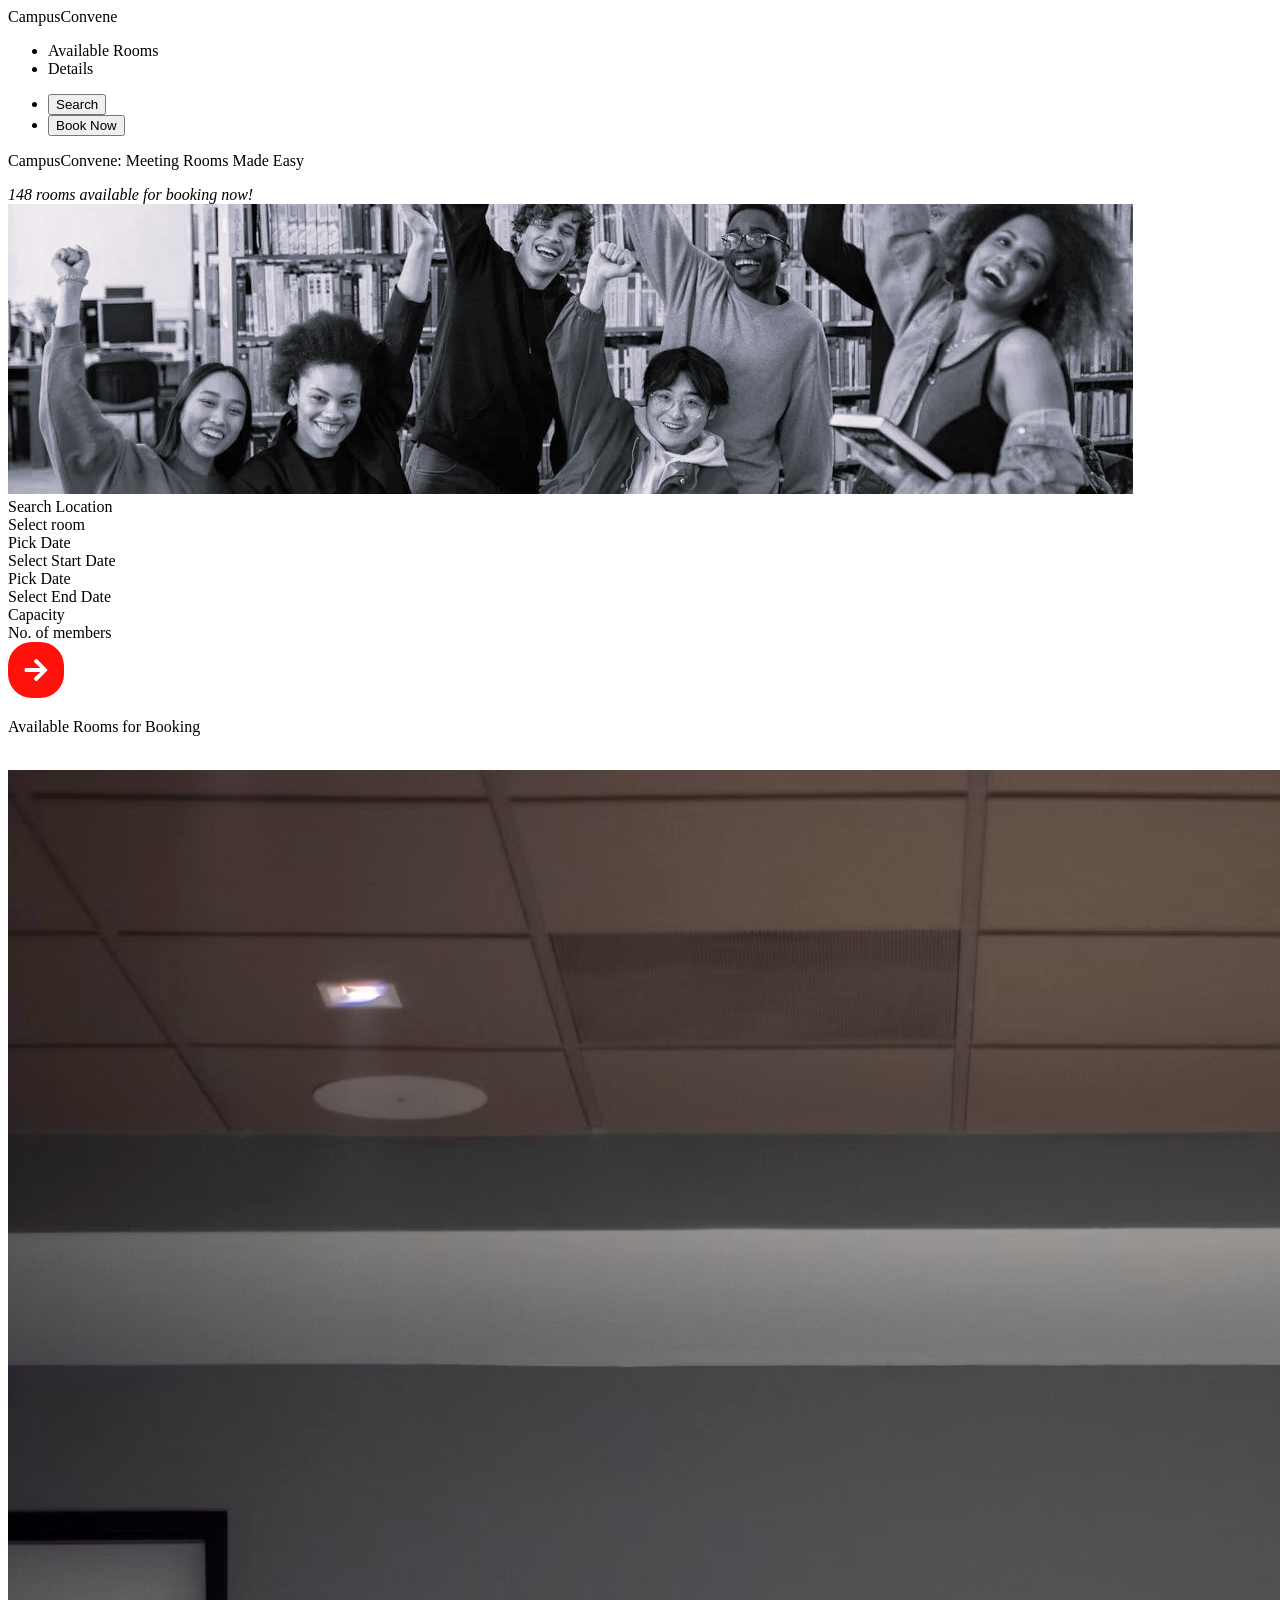
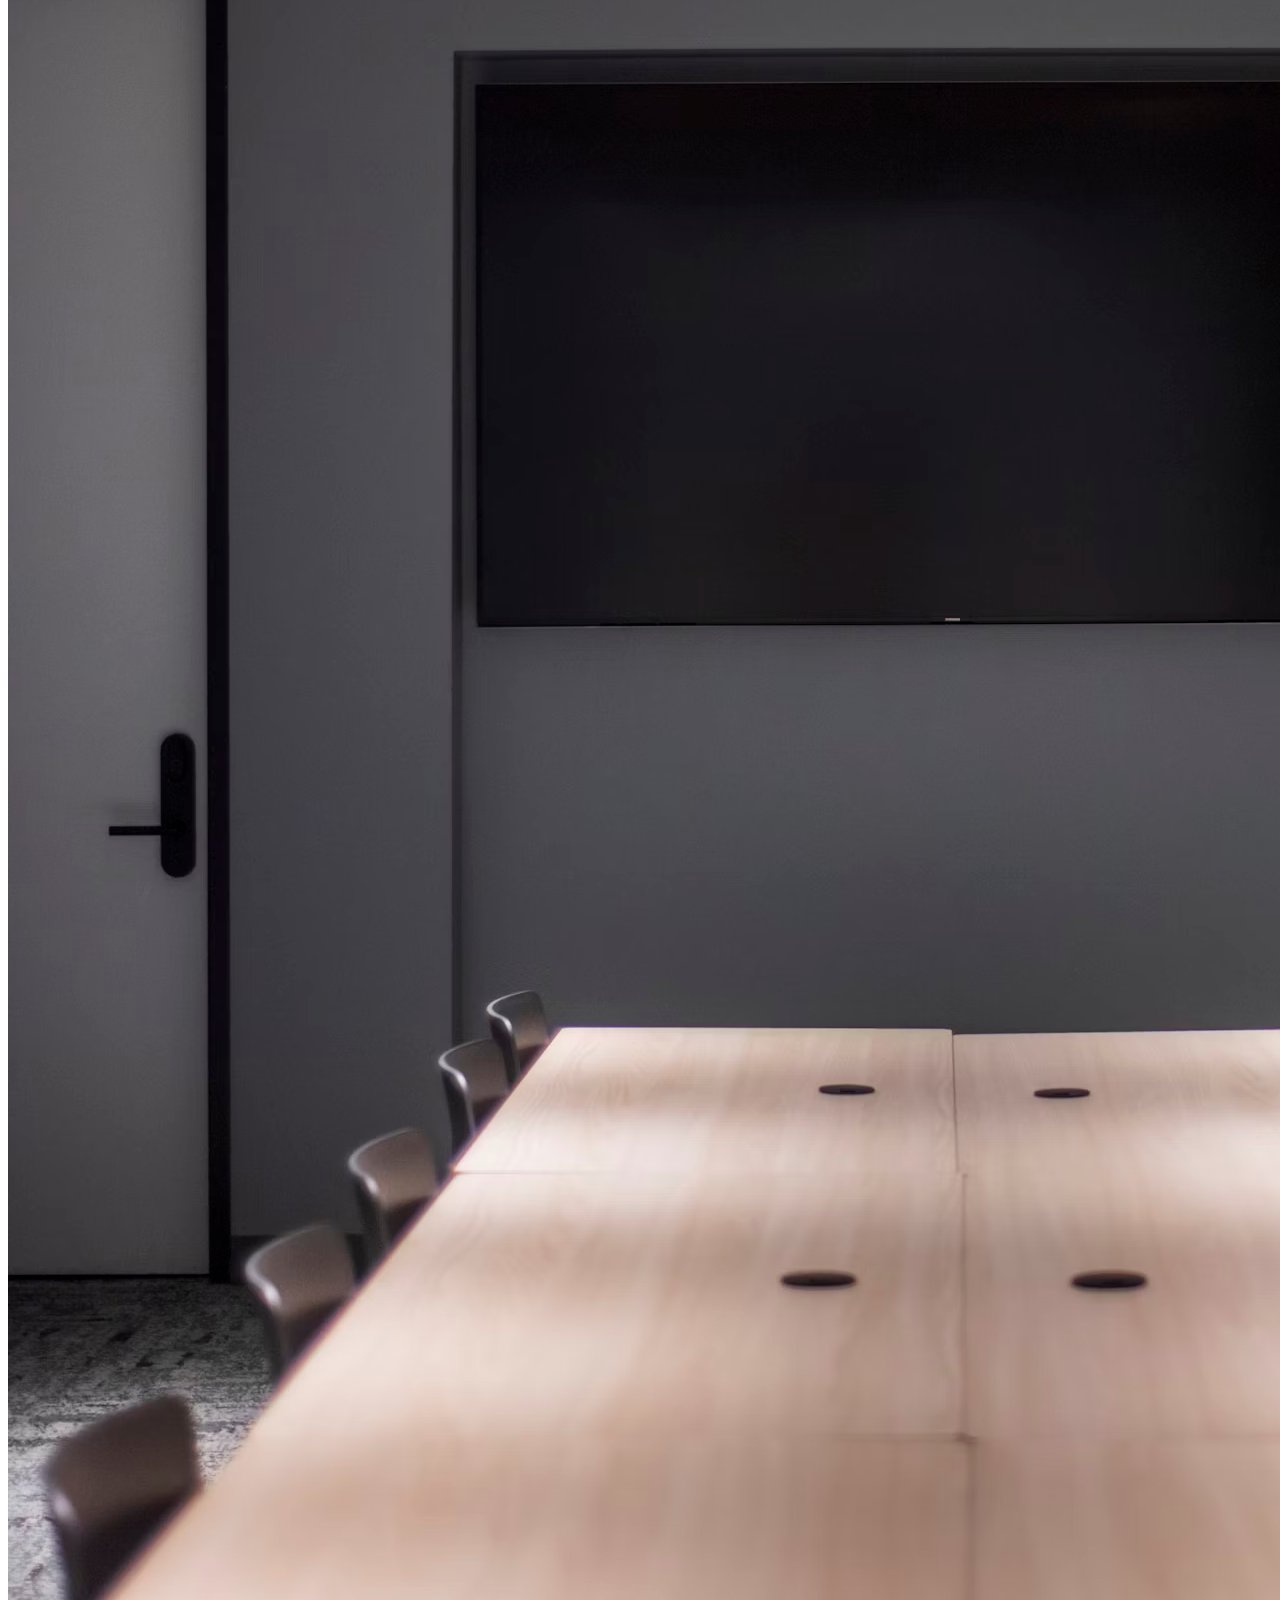
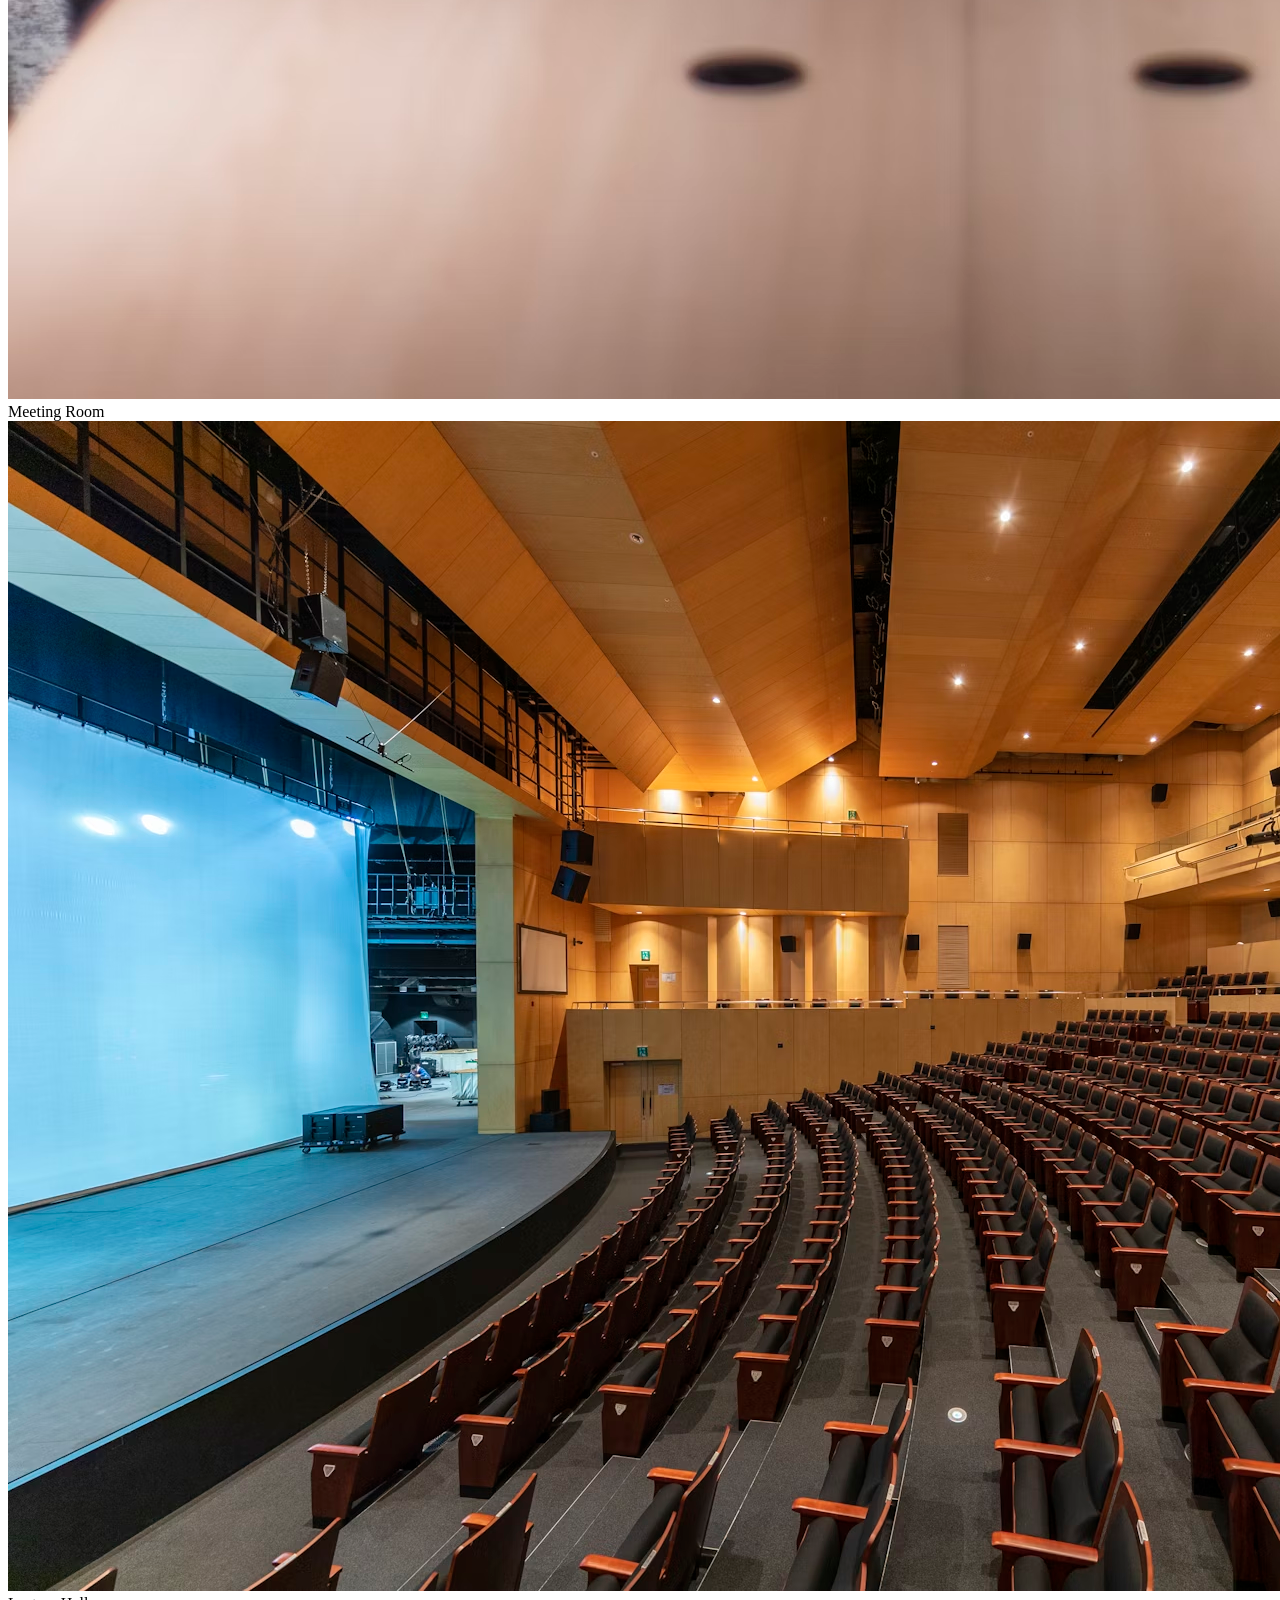
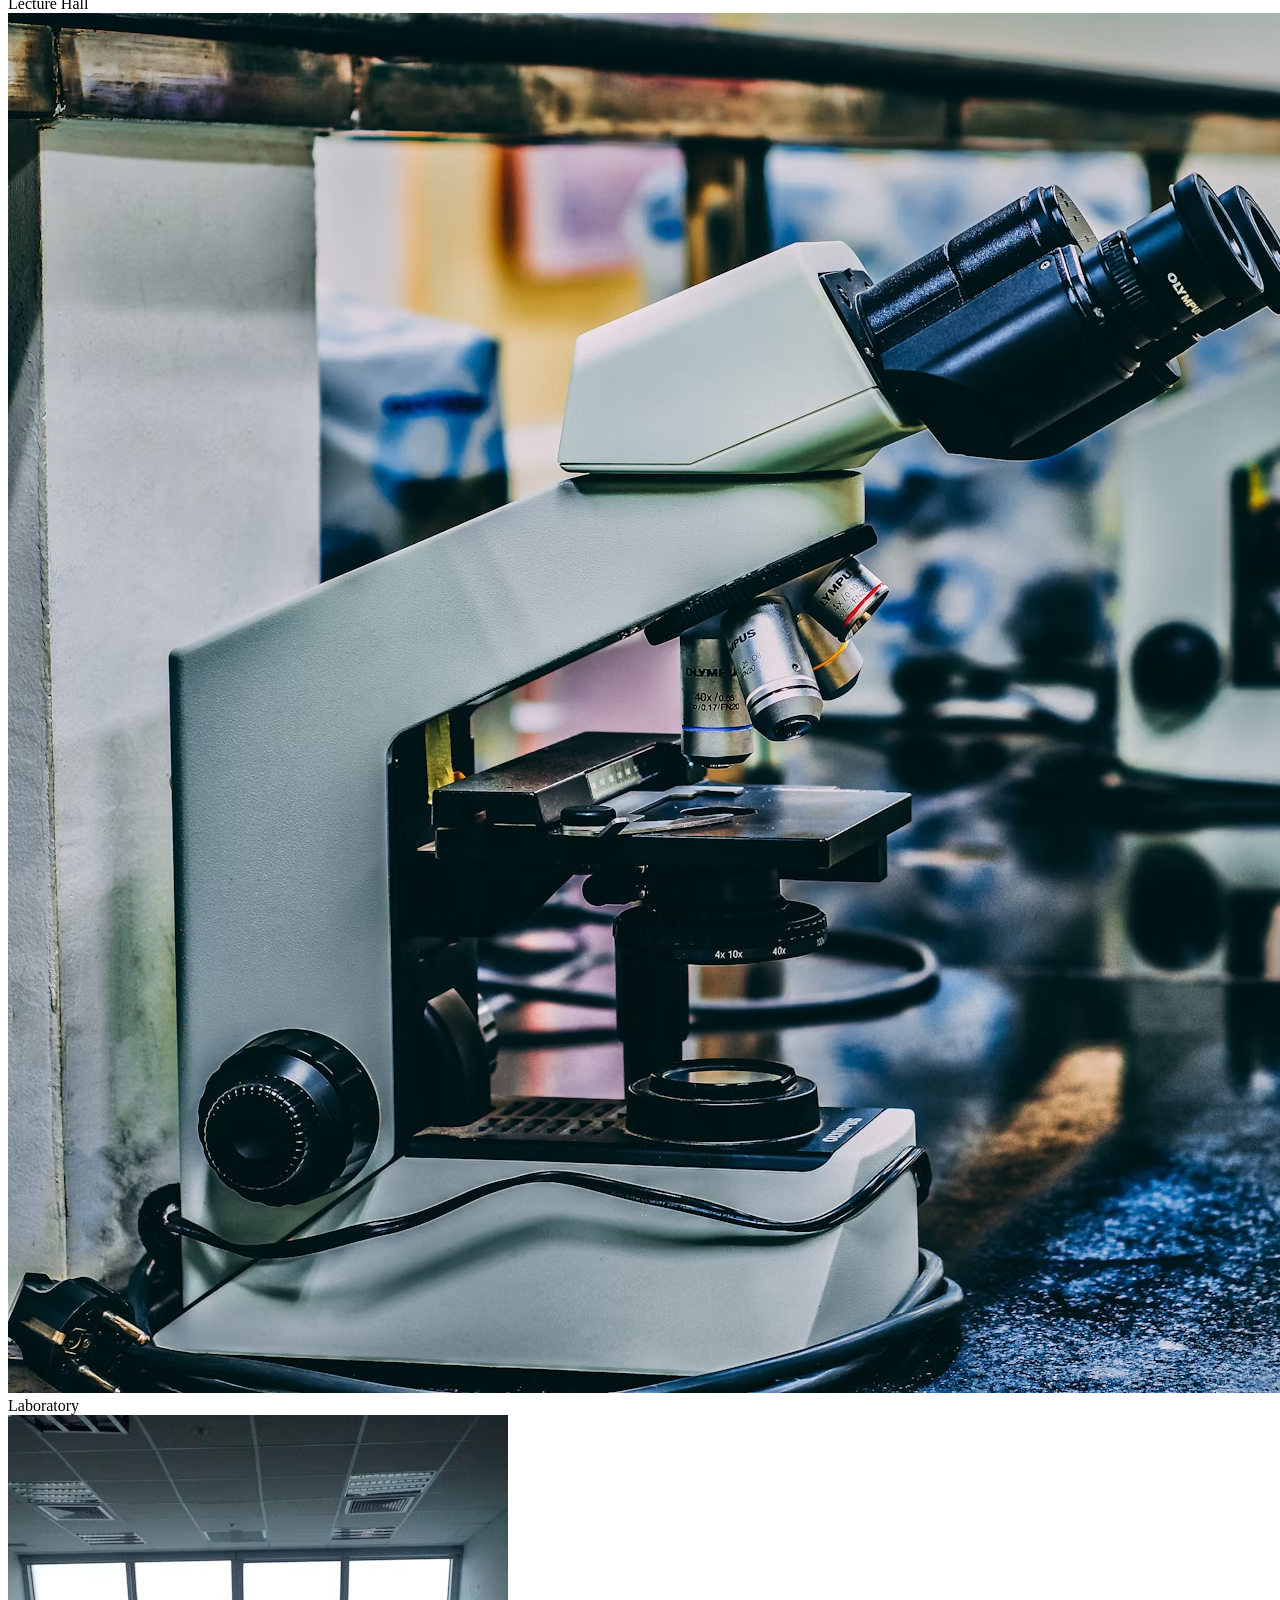
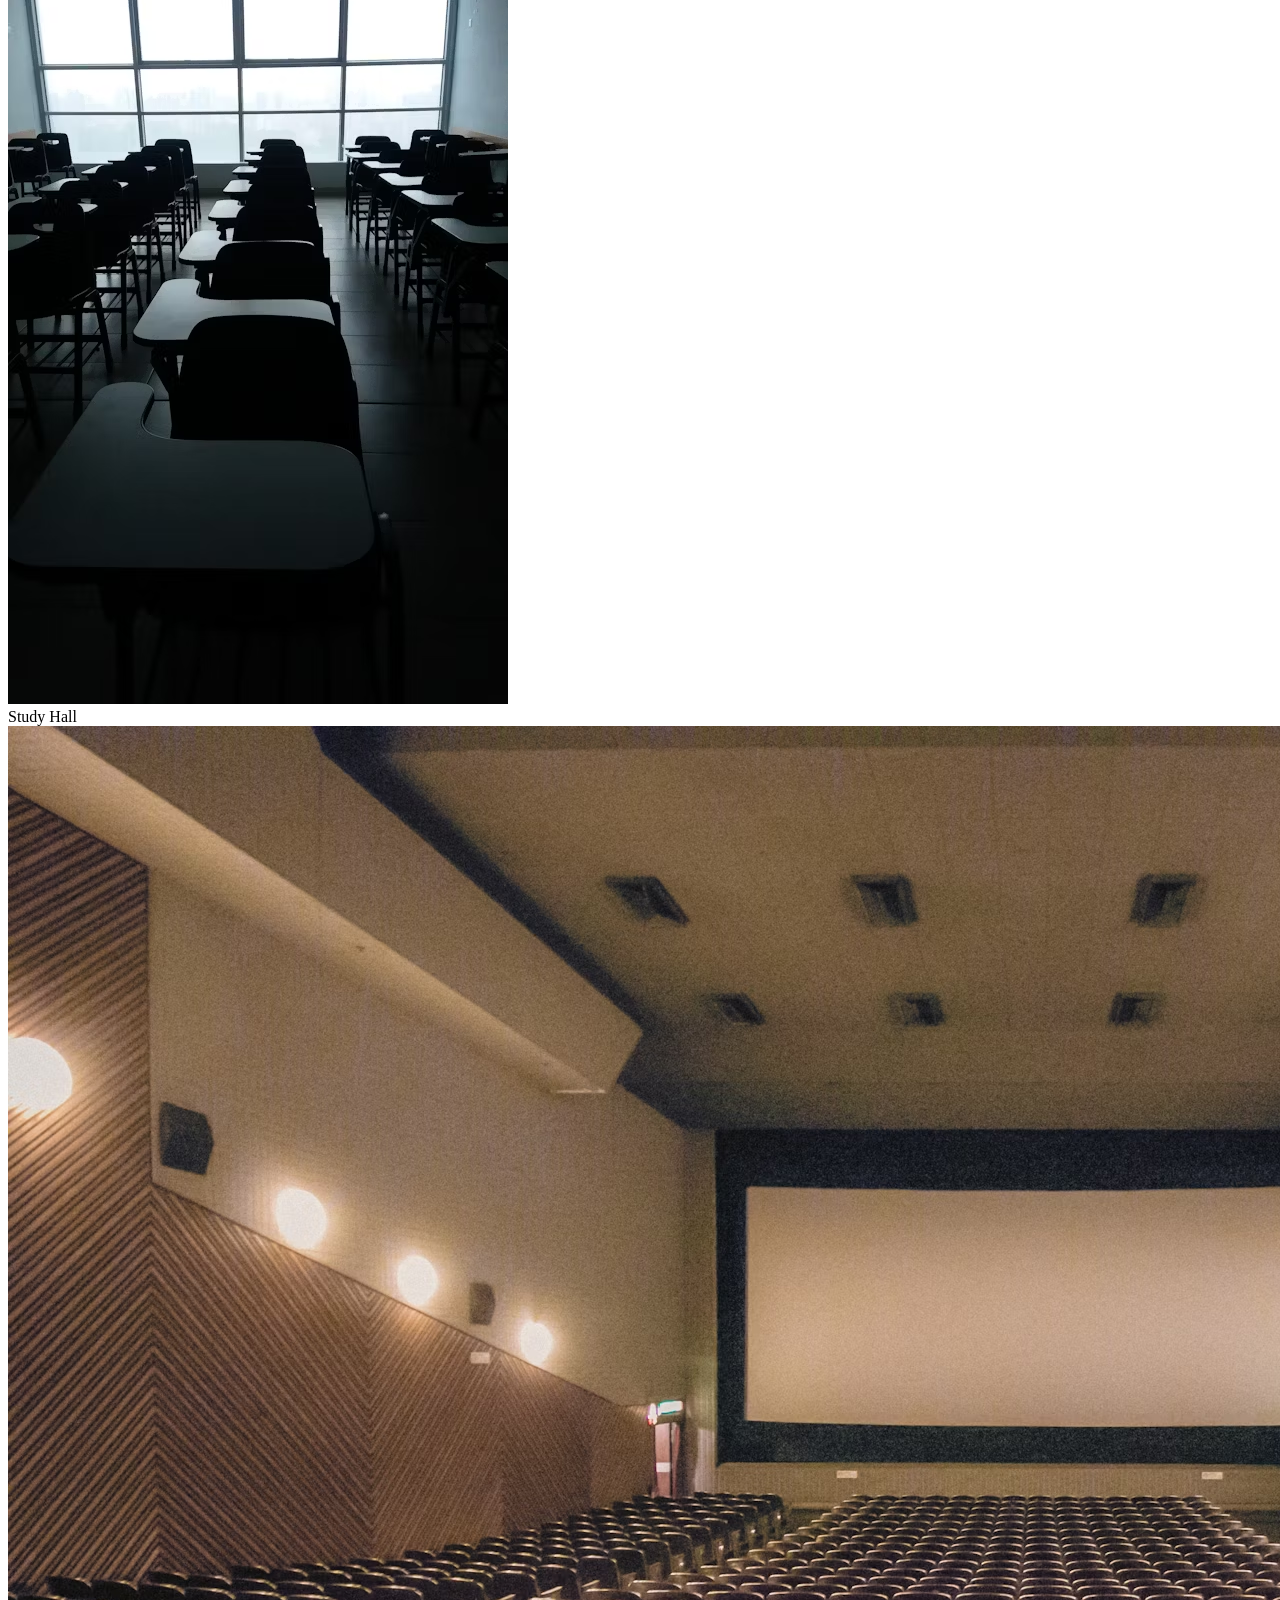
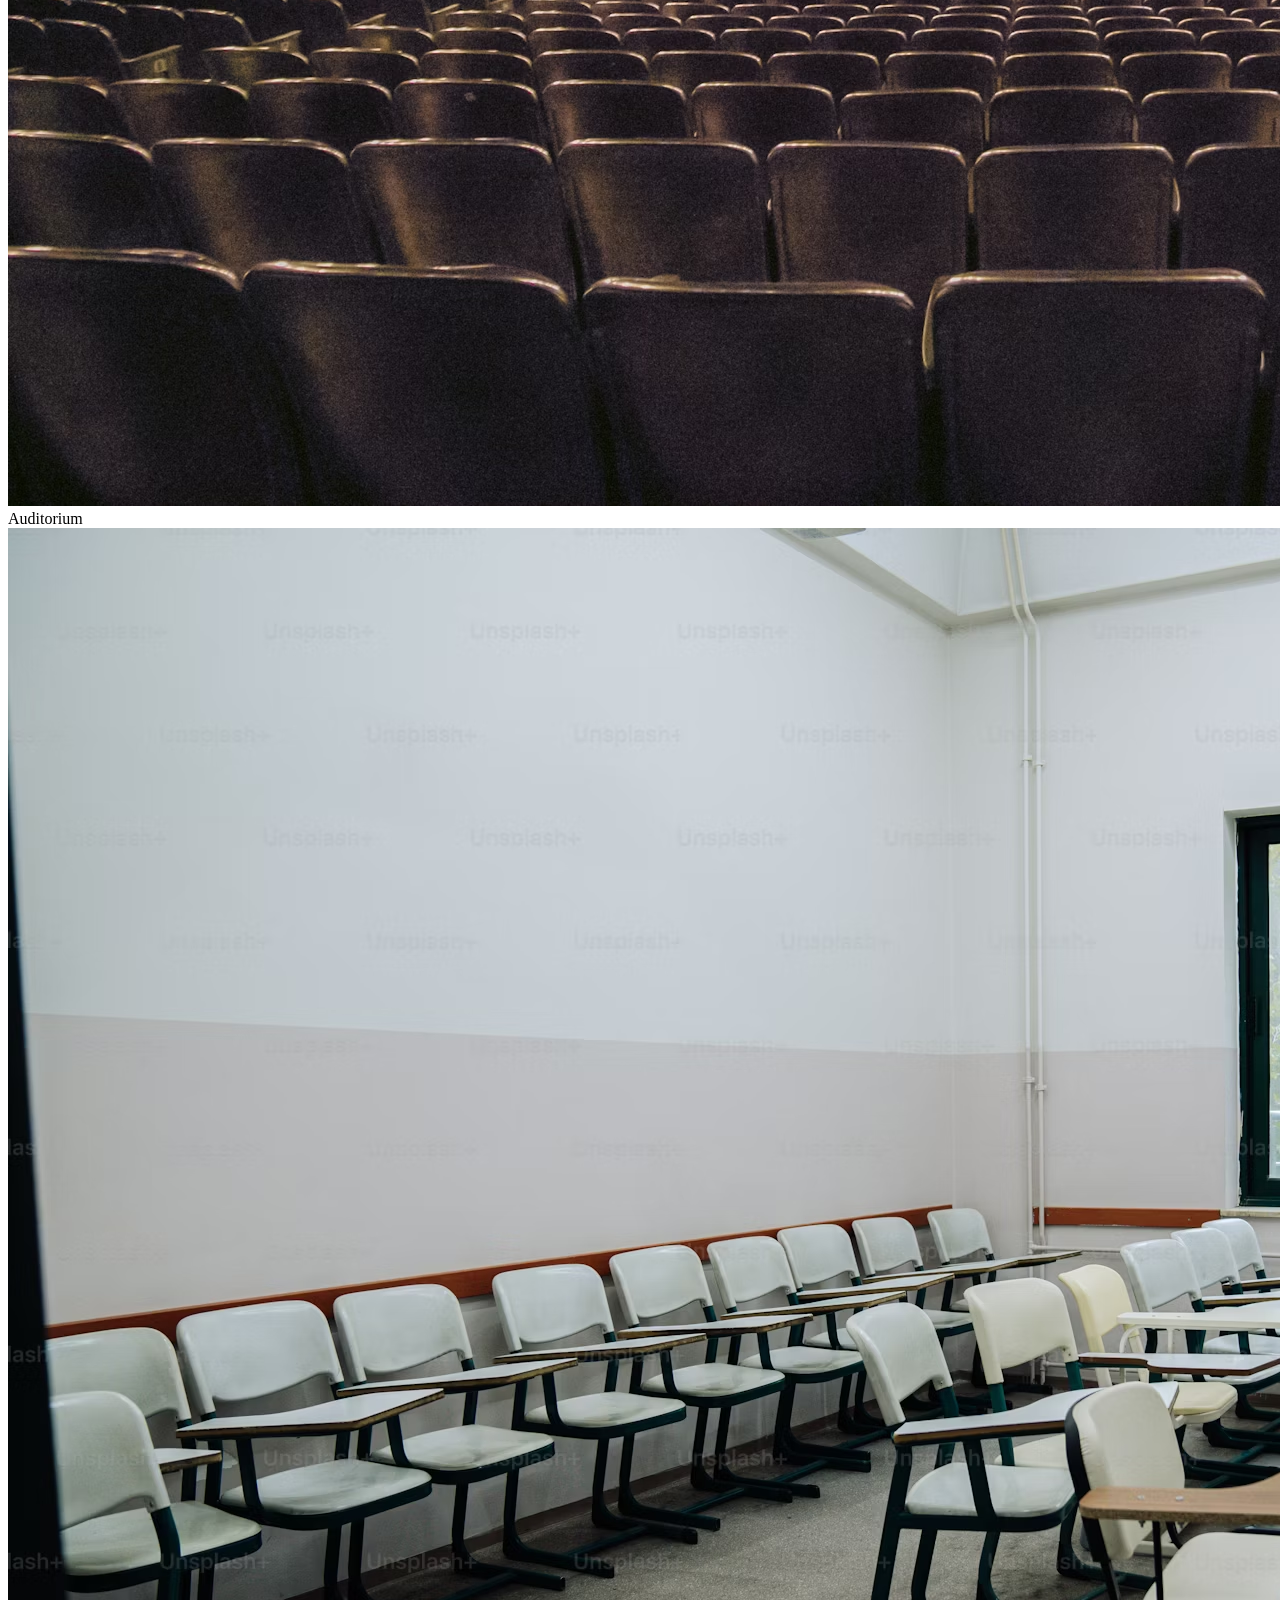
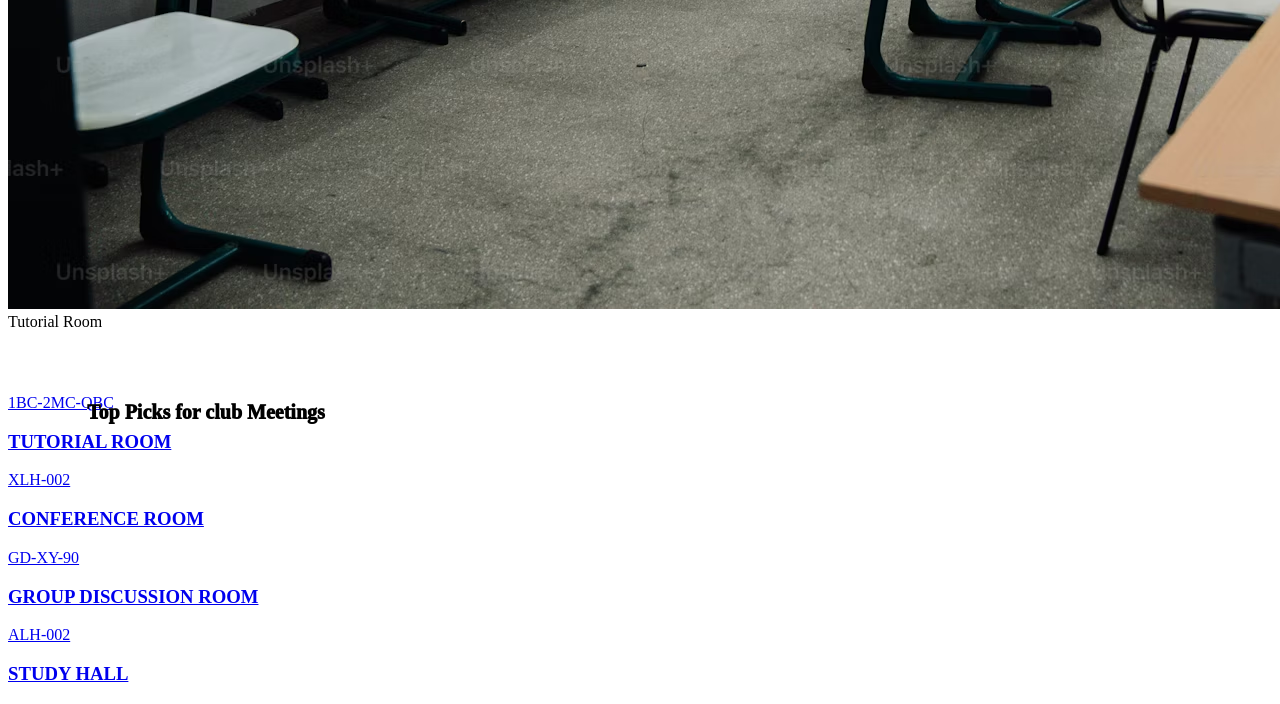
==== Homepage/index.html @ bd541019 "Folder Arrangements" ====
<!DOCTYPE html>
<html lang="en">
<head>
    <meta charset="UTF-8">
    <meta name="viewport" content="width=device-width, initial-scale=1.0">    
    <link rel="stylesheet" href="Css/Style.css">
    <title>CampusConvene</title>
</head>
<body>
    <div class="header">
        <div class="left">
        <div class="Logo">CampusConvene</div>
        <ul>
            <li><div class="navtext">Available Rooms</div></li>
            <li><div class="navtext">Details</div></li>
        </ul>
        </div>
        <div class="right">
            <ul>
                <li><button type="button" class="navbtn1">Search</button></li>
                <li><button type="button" class="navbtn2">Book Now</button></li>
            </ul>
        </div>
    </div>
    <div class="major"> 
    <div class="homeMaincontent"> 
        <p> CampusConvene: Meeting Rooms Made Easy</p>
        <i>148 rooms available for booking now!</i>
    </div>
    <div class="homeMain">
        <img src="images/home-main.jpg" alt="members of student body cheering" class="home-main-img">
    </div>
    </div>
    <div class="cardcont">
      <div class="card">
        <div class="first">
          <div class="prim">Search Location</div>
          <div class="sec">Select room </div>
        </div>
        <div class="border"></div>
        <div class="secondary">
          <div class="prim">Pick Date</div>
          <div class="sec">Select Start Date</div>
        </div>
        <div class="border">
          
        </div>
        <div class="third">
          <div class="prim">Pick Date</div>
          <div class="sec">Select End Date</div>
        </div>
        <div class="border"></div>
        <div class="fourth">
          <div class="prim">Capacity</div>
          <div class="sec">No. of members</div>
        </div>
        <div class="button icon">
          <svg xmlns="http://www.w3.org/2000/svg" xmlns:xlink="http://www.w3.org/1999/xlink" viewBox="0 0 56 56" width="56" height="56" fill="none">
          <g opacity="100%">
            <rect filter="url(#filter_dshadow_0_0_0_00000014)" x="0" y="0" width="56" height="56" fill="#ff110c" rx="24"></rect>
            <svg xmlns="http://www.w3.org/2000/svg" viewBox="0 0 448 512" width="26" height="26" fill="#fff" x="15" y="15">
            <path d="M190.5 66.9l22.2-22.2c9.4-9.4 24.6-9.4 33.9 0L441 239c9.4 9.4 9.4 24.6 0 33.9L246.6 467.3c-9.4 9.4-24.6 9.4-33.9 0l-22.2-22.2c-9.5-9.5-9.3-25 .4-34.3L311.4 296H24c-13.3 0-24-10.7-24-24v-32c0-13.3 10.7-24 24-24h287.4L190.9 101.2c-9.8-9.3-10-24.8-.4-34.3z">
            </path>
          </svg>
        </g>
        <defs>
          <filter id="filter_dshadow_0_0_0_00000014" color-interpolation-filters="sRGB" filterUnits="userSpaceOnUse">
            <feFlood flood-opacity="0" result="bg-fix"></feFlood>
            <feColorMatrix in="SourceAlpha" type="matrix" values="0 0 0 0 0 0 0 0 0 0 0 0 0 0 0 0 0 0 127 0" result="alpha"></feColorMatrix>
            <feOffset dx="0" dy="0"></feOffset>
            <feGaussianBlur stdDeviation="0"></feGaussianBlur>
            <feComposite in2="alpha" operator="out"></feComposite>
            <feColorMatrix type="matrix" values="0 0 0 0 0 0 0 0 0 0 0 0 0 0 0 0 0 0 0.08 0"></feColorMatrix>
            <feBlend mode="normal" in2="bg-fix" result="bg-fix-filter_dshadow_0_0_0_00000014"></feBlend>
            <feBlend in="SourceGraphic" in2="bg-fix-filter_dshadow_0_0_0_00000014" result="shape"></feBlend>
          </filter>
        </defs>
      </svg></div>
      </div>
    </div>

    <!-- Available Rooms Section -->
    <p class="para">Available Rooms for Booking</p><br>
    <div class="available_rooms">
      <table class="types-of-rooms" class="table">
      <tr class="table-row">
        <div class="column1">
          <div class="meeting-room">
            <img src="images\Homepage meeting room.avif" alt="Meeting Room" class="meeting-room-img">
            <div class="mr-text">Meeting Room</div>
          </div>
        </div>
      </tr>
      <tr>
        <div class="column2">
          <div class="lecture-hall">
            <img src="images/Homepage lecture hall.avif" alt="Lecture Hall" class="lecture-hall-img">
            <div class="lh-text">Lecture Hall</div>
          </div>
          <div class="lab">
            <img src="images\Homepage lab.avif" alt="Laboratory" class="lab-img">
            <div class="lab-text">Laboratory</div>
          </div>
        </div>
      </tr>
      <tr>
        <div class="column3">
          <div class="study-hall">
            <img src="images\Homepage study hall.avif" alt="Study Hall" class="study-hall-img">
            <div class="sh-text">Study Hall</div>
          </div>
        </div>
      </tr>
      <tr>
        <div class="column4">
          <div class="audi">
            <img src="images\Homepage auditorium.avif" alt="Auditorium" class="audi-img">
            <div class="audi-text">Auditorium</div>
          </div>
          <div class="tut-toom">
            <img src="images\Homepage tutorial room.avif" alt="Tutorial Room" class="tut-room-img">
            <div class="tut-text">Tutorial Room</div>
          </div>
        </div>
      </tr>
      </table>
    </div>

<div class="pop-picks">

  <link href="https://fonts.googleapis.com/css?family=Montserrat:400,700" rel="stylesheet">
  <p style="font-size: 20px;font-weight: 1000;position: relative;top: 50px;padding-left: 79px;">Top Picks for club Meetings</p>
  <section class="hero-section">
    
    <div class="caard-grid">
      <a class="caard" href="#">
        <div class="caard__background" style="background-image: url(https://plus.unsplash.com/premium_photo-1664475719609-bdddaf0fdd68?w=500&auto=format&fit=crop&q=60&ixlib=rb-4.0.3&ixid=M3wxMjA3fDB8MHxzZWFyY2h8NXx8bWVldGluZyUyMGluJTIwYSUyMG9mZmljZXxlbnwwfDF8MHx8fDA%3D)"></div>
        <div class="caard__content">
          <p class="caard__category">1BC-2MC-QBC </p>
          <h3 class="caard__heading">TUTORIAL ROOM </h3>
        </div>
      </a>
      <a class="caard" href="#">
        <div class="caard__background" style="background-image: url(https://plus.unsplash.com/premium_photo-1663036326613-61f71789a1c1?w=500&auto=format&fit=crop&q=60&ixlib=rb-4.0.3&ixid=M3wxMjA3fDB8MHxzZWFyY2h8MTd8fG1lZXRpbmclMjBpbiUyMGElMjBvZmZpY2V8ZW58MHwxfDB8fHww)"></div>
        <div class="caard__content">
          <p class="caard__category">XLH-002</p>
          <h3 class="caard__heading">CONFERENCE ROOM</h3>
        </div>
      </a>
      <a class="caard" href="#">
        <div class="caard__background" style="background-image: url(https://images.unsplash.com/photo-1521737711867-e3b97375f902?w=500&auto=format&fit=crop&q=60&ixlib=rb-4.0.3&ixid=M3wxMjA3fDB8MHxzZWFyY2h8MjJ8fG1lZXRpbmclMjBpbiUyMGElMjBvZmZpY2V8ZW58MHwxfDB8fHww)"></div>
        <div class="caard__content">
          <p class="caard__category">GD-XY-90</p>
          <h3 class="caard__heading">GROUP DISCUSSION ROOM</h3>
        </div>
      </li>
      <a class="caard" href="#">
        <div class="caard__background" style="background-image: url(https://images.unsplash.com/photo-1518604100146-5d90d05f1b58?w=500&auto=format&fit=crop&q=60&ixlib=rb-4.0.3&ixid=M3wxMjA3fDB8MHxzZWFyY2h8ODh8fG1lZXRpbmclMjBpbiUyMGElMjBvZmZpY2V8ZW58MHwxfDB8fHww)"></div>
        <div class="caard__content">
          <p class="caard__category">ALH-002</p>
          <h3 class="caard__heading">STUDY HALL</h3>
        </div>
      </a>
    <div>
  </section>

</div>

</body>
</html>
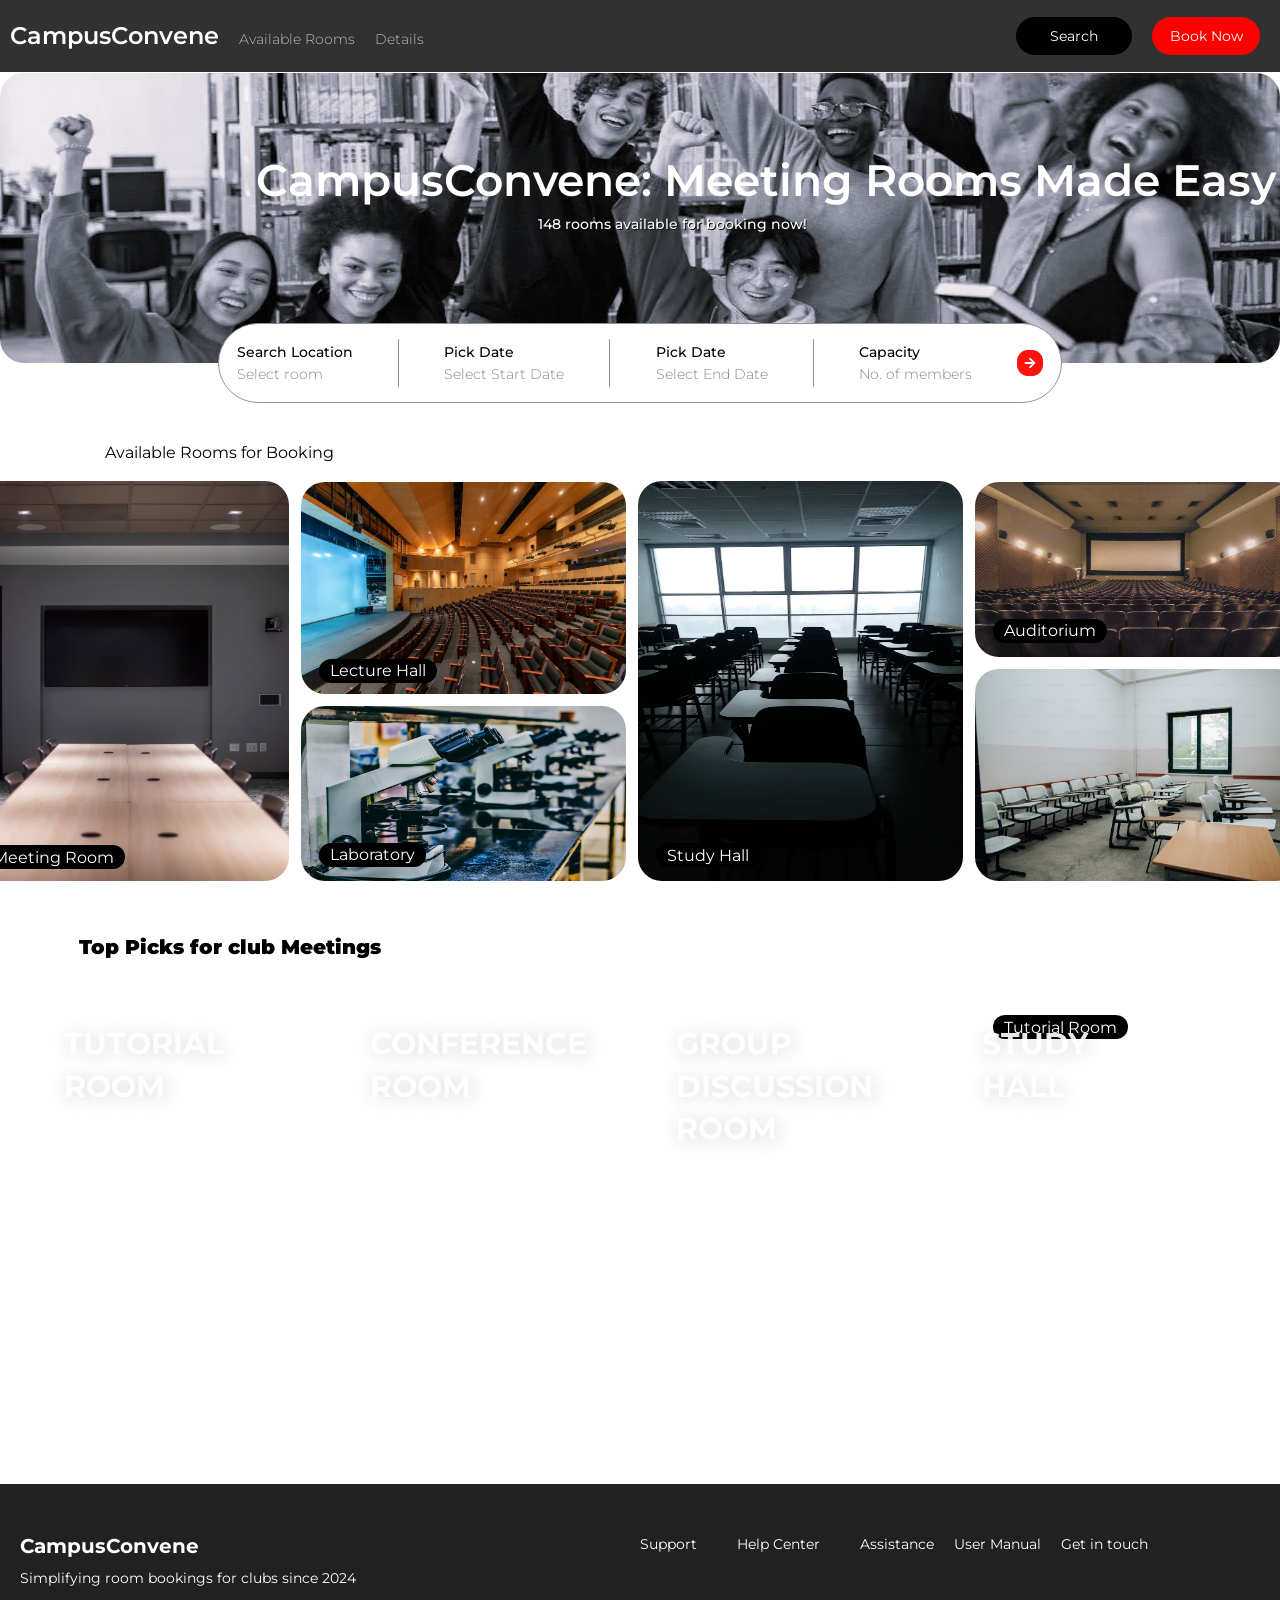
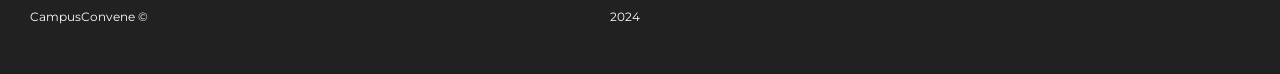
==== commit f2f90df8: "Footer, changes are yet to make" ====
--- a/Homepage/index.html
+++ b/Homepage/index.html
@@ -3,7 +3,7 @@
 <head>
     <meta charset="UTF-8">
     <meta name="viewport" content="width=device-width, initial-scale=1.0">    
-    <link rel="stylesheet" href="Css/Style.css">
+    <link rel="stylesheet" href="Style.css">
     <title>CampusConvene</title>
 </head>
 <body>
@@ -79,7 +79,9 @@
       </div>
     </div>
 
+
     <!-- Available Rooms Section -->
+
     <p class="para">Available Rooms for Booking</p><br>
     <div class="available_rooms">
       <table class="types-of-rooms" class="table">
@@ -166,5 +168,37 @@
 
 </div>
 
+
+<!-- /Footer -->
+
+<footer>
+  <div class="footer-container">
+    <div class="footer-left">
+      <div class="footer-logo">
+        <a href="#">CampusConvene</a>
+      </div>
+      <div class="footer-text">
+        <p>Simplifying room bookings for clubs since 2024</p>
+      </div>
+      <div class="footer-copyright">
+        <p>CampusConvene &copy;</p><br>
+        <p>2024</p>
+      </div>
+    </div>
+    <div class="footer-right">
+      <ul class="footer-list">
+        <li><a href="#">Support</a></li><br>
+        <li><a href="#">Help Center</a></li><br>
+        <li><a href="#">Assistance</a></li>
+        <li><a href="#">User Manual</a></li>
+        <li><a href="#">Get in touch</a></li>
+      </ul>
+    </div>
+  </div>
+</footer>
+
+
+
+
 </body>
 </html>
--- a/Homepage/Style.css
+++ b/Homepage/Style.css
@@ -0,0 +1,503 @@
+@import url('https://fonts.googleapis.com/css2?family=Raleway:ital,wght@0,100..900;1,100..900&display=swap');
+
+*{
+  padding: 0;
+  margin: 0;
+  font-family: 'Montserrat', sans-serif;
+  font-optical-sizing: auto;
+  font-style: normal;
+}
+.header {
+    top: 0px;
+    left: 1px;
+    align-items: center;
+    height: 72px;
+    background-color: #313131;
+    display: flex;
+    justify-content: space-between;
+    position: sticky;
+    top: 0;
+    z-index: 100;
+  }
+  ul{
+    display: flex;
+    list-style: none;
+    gap: 20px;
+  }
+  .left{
+    display: flex;
+    align-items: baseline;
+    gap:10px;
+    justify-content: space-between;
+  }
+  .right{
+    align-items: center;
+    display: flex;
+    justify-content: space-between;
+    padding-right: 20px;
+  }
+  .Logo {
+    color: #ffffff;
+    font-size: 24px;
+    font-weight: 600;
+    line-height: 36px;
+    padding-right: 10px;
+    padding-left: 10px;
+  }
+  .text {
+    color: #ffffff;
+    font-size: 14px;
+    font-weight: 300;
+    line-height: 22px;
+  }
+  .navtext {
+    color: #bbbbbb;
+    font-size: 14px;
+    font-weight: 300;
+    line-height: 22px;
+  }
+  .navbtn1{
+        cursor: pointer;
+        top: 32px;
+        left: 1136px;
+        width: 116px;
+        height: 38px;
+        padding: 0px 8px;
+        border: 0;
+        box-sizing: border-box;
+        border-radius: 24px;
+        background-color: black;
+        color: #ffffff;
+        font-size: 14px;
+        line-height: 18px;
+        outline: none;
+  }
+  .navbtn2 {
+    cursor: pointer;
+    top: 32px;
+    left: 1268px;
+    width: 108px;
+    height: 38px;
+    padding: 0px 8px;
+    border: 0;
+    box-sizing: border-box;
+    border-radius: 24px;
+    background-color: red;
+    color: #ffffff;
+    font-size: 14px;
+    line-height: 18px;
+    outline: none;
+  }
+.home-main-img{
+    width: 1312px;
+    height: 290px;
+    border-radius: 24px;
+    margin-top: 1px;
+    align-items: center;
+}
+.home-main-img-cover{
+  width: 1312px;
+  height: 290px;
+  background:gray;  
+  border-radius: 24px;
+}
+.homeMain{
+  display: flex;
+  justify-content: center;
+}
+.homeMaincontent p{
+  font-size: 44px;
+  font-weight: 600;
+  color: white;
+  z-index:2;
+  position: absolute;
+  left: 20%;
+  top: 81px;
+}
+.homeMaincontent i{
+  font-size: 14px;
+  font-weight: 500;
+  color: white;
+  z-index:2;
+  position: absolute;
+  left: 42%;
+  top: 143px;
+  text-shadow:1.2px 1.2px #131212;
+}
+.major{
+  position: relative;
+}
+.cardcont{
+  position: relative;
+  top:-40px;
+  display: flex;
+  align-items: center;
+  justify-content: center;
+}
+.card {
+  width: 844px;
+  height: 80px;
+  background-color: #ffffff;
+  border-radius: 100px;
+  border: 1px solid #939393;
+  box-sizing: border-box;
+  display:flex;
+  align-items:center;
+  justify-content:space-around;
+  gap:10px;
+}
+.prim {
+  color: #030303;
+  font-size: 14px;
+  font-weight: 500;
+  line-height: 22px;
+}
+.sec{
+  color: #858585;
+  font-size: 14px;
+  font-weight: 300;
+  line-height: 22px;
+}
+.border {
+  width: 1px;
+  height: 48px;
+  background-color: #939393;
+  border-radius: 2px;
+}
+
+.button {
+  cursor: pointer;
+  display: flex;
+  justify-content: center;
+  align-items: center;
+  width: 66px;
+  height: 66px;
+  border: 0;
+  box-sizing: border-box;
+  border-radius: 24px;
+  color: #ffffff;
+  background-color: #ff110c;
+  outline: none;
+}
+
+.icon {
+  color: #ffffff;
+  fill: #ffffff;
+  width: 26px;
+  height: 26px;
+  font-size: 26px;
+}
+
+
+/* Available Rooms for Booking */
+
+.para{
+  margin-left: 105px;
+  margin-right: 120px;
+}
+.available_rooms{
+  margin: auto;
+  display: flex;
+  justify-content: center;
+  gap: 12px;
+  align-items: center;
+  background-color: white;
+}
+.meeting-room{
+  position: relative;
+}
+.meeting-room-img{
+  width: 325px;
+  height: 400px;
+  border-radius: 24px;
+}
+.mr-text{
+  position: absolute;
+  bottom: -2px;
+  background-color: black;
+  color: white;
+  padding: 2.5px 11px;
+  border-radius: 50px;
+  margin: 18px 18px;
+  font-size: medium;
+}
+.lecture-hall{
+  position: relative;
+}
+.lecture-hall-img{
+  width: 325px;
+  height: 212px;
+  border-radius: 24px;
+  margin-bottom: 8px;
+}
+.lh-text{
+  position: absolute;
+  bottom: 5px;
+  background-color: black;
+  color: white;
+  padding: 2.5px 11px;
+  border-radius: 50px;
+  margin: 18px 18px;
+  font-size: medium;
+}
+.lab{
+  position: relative;
+}
+.lab-img{
+  width: 325px;
+  height: 175px;
+  border-radius: 24px;
+}
+.lab-text{
+  position: absolute;
+  bottom: 0;
+  background-color: black;
+  color: white;
+  padding: 2.5px 11px;
+  border-radius: 50px;
+  margin: 18px 18px;
+  font-size: medium;
+}
+.study-hall{
+  position: relative;
+}
+.study-hall-img{
+  width: 325px;
+  height: 400px;
+  border-radius: 24px;
+}
+.sh-text{
+  position: absolute;
+  bottom: 0;
+  background-color: black;
+  color: white;
+  padding: 2.5px 11px;
+  border-radius: 50px;
+  margin: 18px 18px;
+  font-size: medium;
+}
+.audi{
+  position: relative;
+}
+.audi-img{
+  width: 325px;
+  height: 175px;
+  border-radius: 24px;
+  margin-bottom: 8px;
+}
+.audi-text{
+  position: absolute;
+  bottom: 8px;
+  background-color: black;
+  color: white;
+  padding: 2.5px 11px;
+  border-radius: 50px;
+  margin: 18px 18px;
+  font-size: medium;
+}
+.tut-room{
+  position: relative;
+}
+.tut-room-img{
+  width: 325px;
+  height: 212px;
+  border-radius: 24px;
+}
+.tut-text{
+  position: absolute;
+  bottom: -157px;
+  background-color: black;
+  color: white;
+  padding: 2.5px 11px;
+  border-radius: 50px;
+  margin: 18px 18px;
+  font-size: medium;
+}
+
+
+/* POPULAR ROOMS  */
+
+:root{
+  --background-dark: #2d3548;
+  --text-light: rgba(255,255,255,0.6);
+  --text-lighter: rgba(255,255,255,0.9);
+  --spacing-s: 8px;
+  --spacing-m: 16px;
+  --spacing-l: 24px;
+  --spacing-xl: 32px;
+  --spacing-xxl: 64px;
+  --width-container: 1200px;
+}
+
+.hero-section{
+  align-items: flex-start;
+  background-image:  #ffffff ;
+  display: flex;
+  min-height: 100%;
+  justify-content: center;
+  padding: var(--spacing-xxl) var(--spacing-l);
+}
+
+.caard-grid{
+  display: grid;
+  grid-template-columns: repeat(1, 1fr);
+  grid-column-gap: var(--spacing-l);
+  grid-row-gap: var(--spacing-l);
+  max-width: var(--width-container);
+  width: 100%;
+}
+
+@media(min-width: 540px){
+  .caard-grid{
+    grid-template-columns: repeat(2, 1fr); 
+  }
+}
+
+@media(min-width: 960px){
+  .caard-grid{
+    grid-template-columns: repeat(4, 1fr); 
+  }
+}
+
+.caard{
+  list-style: none;
+  position: relative;
+}
+
+.caard:before{
+  content: '';
+  display: block;
+  padding-bottom: 150%;
+  width: 100%;
+}
+
+.caard__background{
+  background-size: cover;
+  background-position: center;
+  border-radius: var(--spacing-l);
+  bottom: 0;
+  filter: brightness(0.75) saturate(1.2) contrast(0.85);
+  left: 0;
+  position: absolute;
+  right: 0;
+  top: 0;
+  transform-origin: center;
+  transform: scale(1) translateZ(0);
+  transition: 
+    filter 200ms linear,
+    transform 200ms linear;
+}
+
+.caard:hover .caard__background{
+  transform: scale(1.05) translateZ(0);
+}
+
+.caard-grid:hover > .caard:not(:hover) .caard__background{
+  filter: brightness(0.5) saturate(0) contrast(1.2) blur(20px);
+}
+
+.caard__content{
+  left: 0;
+  padding: var(--spacing-l);
+  position: absolute;
+  top: 0;
+}
+
+.caard__category{
+  color: var(--text-light);
+  font-size: 0.9rem;
+  margin-bottom: var(--spacing-s);
+  text-transform: uppercase;
+}
+
+.caard__heading{
+  color: var(--text-lighter);
+  font-size: 1.9rem;
+  text-shadow: 2px 2px 20px rgba(0,0,0,0.2);
+  line-height: 1.4;
+  word-spacing: 100vw;
+} 
+
+
+
+
+/* Footer */
+
+footer {
+  background-color: #212121;
+  color: #fff;
+  display: flex;
+  justify-content: space-between;
+  padding: 50px 20px;
+}
+
+.footer-container {
+  display: flex;
+  width: 100%;
+}
+
+.footer-left {
+  flex: 1;
+}
+
+.footer-right {
+  flex: 1;
+  text-align: right;
+}
+
+.footer-logo {
+  margin-bottom: 10px;
+}
+
+.footer-logo a {
+  font-size: 20px;
+  font-weight: bold;
+  text-decoration: none;
+  color: inherit;
+}
+
+.footer-text {
+  font-size: 14px;
+  line-height: 1.5;
+  margin-bottom: 20px;
+}
+
+.footer-copyright {
+  display: flex;
+  justify-content: space-between;
+  align-items: center;
+  font-size: 12px;
+}
+
+.footer-copyright p {
+  margin-left: 10px;
+}
+
+.footer-list {
+  list-style: none;
+  padding: 0;
+  margin: 0;
+}
+
+**に変更된 부분**
+.footer-list li {  /* Target the list items */
+  margin-bottom: 10px;  /* Add space between list items */
+}
+
+.footer-list a {
+  color: inherit;
+  text-decoration: none;
+  font-size: 14px;
+}
+
+.footer-list a:hover {
+  color: red;
+}
+
+@media (max-width: 768px) {
+  .footer-left,
+  .footer-right {
+    flex: 100%;
+    text-align: center;
+  }
+}
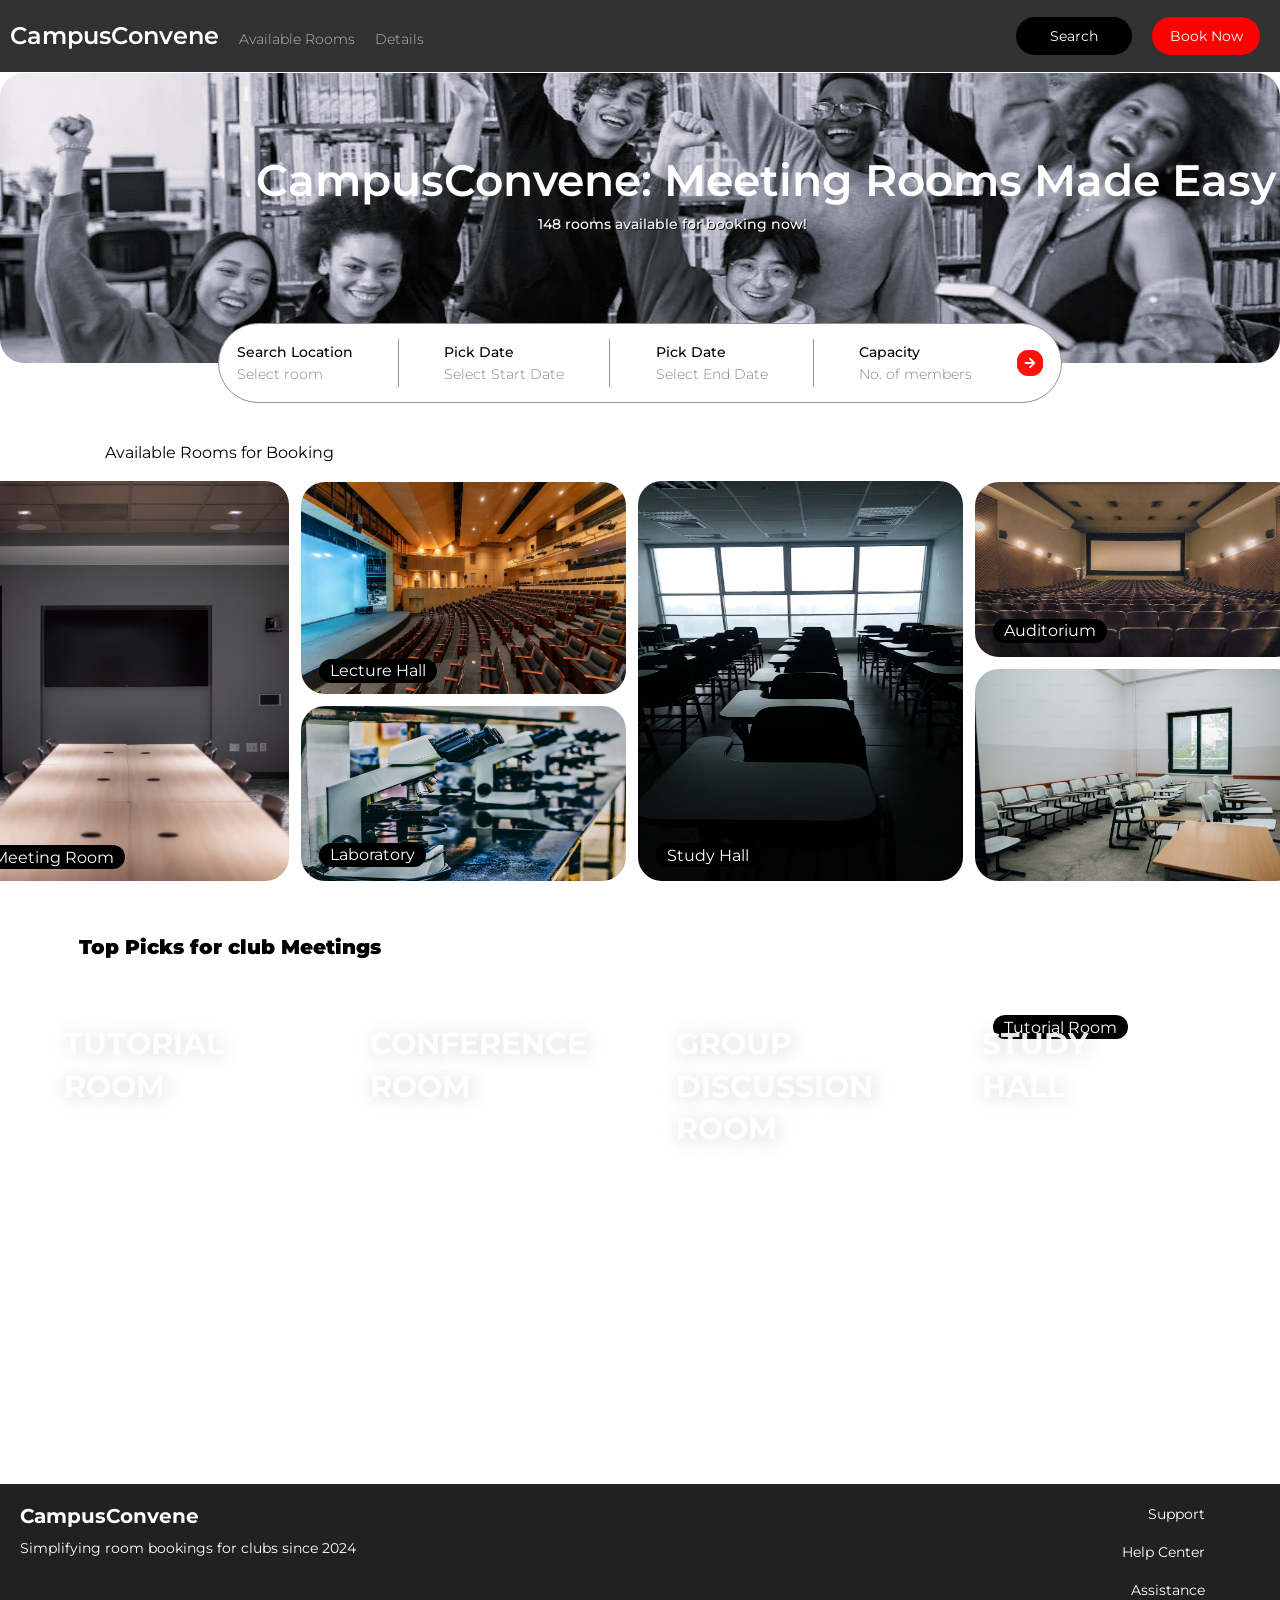
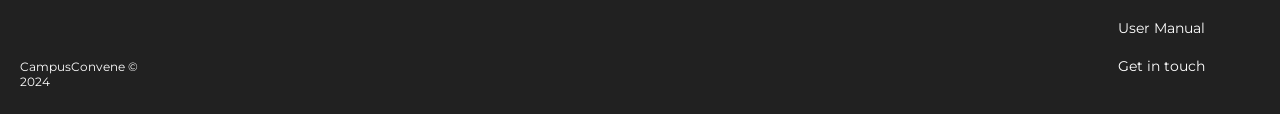
==== commit e2cf9a49: "footer updated" ====
--- a/Homepage/index.html
+++ b/Homepage/index.html
@@ -171,7 +171,7 @@
 
 <!-- /Footer -->
 
-<footer>
+<footer class="footer">
   <div class="footer-container">
     <div class="footer-left">
       <div class="footer-logo">
@@ -181,17 +181,16 @@
         <p>Simplifying room bookings for clubs since 2024</p>
       </div>
       <div class="footer-copyright">
-        <p>CampusConvene &copy;</p><br>
-        <p>2024</p>
+        <p>CampusConvene &copy;<br><p>2024</p></p>
       </div>
     </div>
     <div class="footer-right">
       <ul class="footer-list">
         <li><a href="#">Support</a></li><br>
         <li><a href="#">Help Center</a></li><br>
-        <li><a href="#">Assistance</a></li>
-        <li><a href="#">User Manual</a></li>
-        <li><a href="#">Get in touch</a></li>
+        <li><a href="#">Assistance</a></li><br>
+        <li><a href="#">User Manual</a></li><br>
+        <li><a href="#">Get in touch</a></li><br>
       </ul>
     </div>
   </div>
--- a/Homepage/Style.css
+++ b/Homepage/Style.css
@@ -423,16 +423,16 @@
 
 /* Footer */
 
-footer {
+.footer {
   background-color: #212121;
   color: #fff;
   display: flex;
   justify-content: space-between;
-  padding: 50px 20px;
+  padding: 20px 20px;  
 }
 
 .footer-container {
-  display: flex;
+  display: inline-flex;
   width: 100%;
 }
 
@@ -463,17 +463,19 @@
 }
 
 .footer-copyright {
-  display: flex;
+  display: block;
   justify-content: space-between;
   align-items: center;
   font-size: 12px;
-}
-
-.footer-copyright p {
-  margin-left: 10px;
+  position: relative;
+  bottom:2px;
+  top: 80px;
 }
 
 .footer-list {
+  position: relative;
+  right: 55px;
+  display: block;
   list-style: none;
   padding: 0;
   margin: 0;
